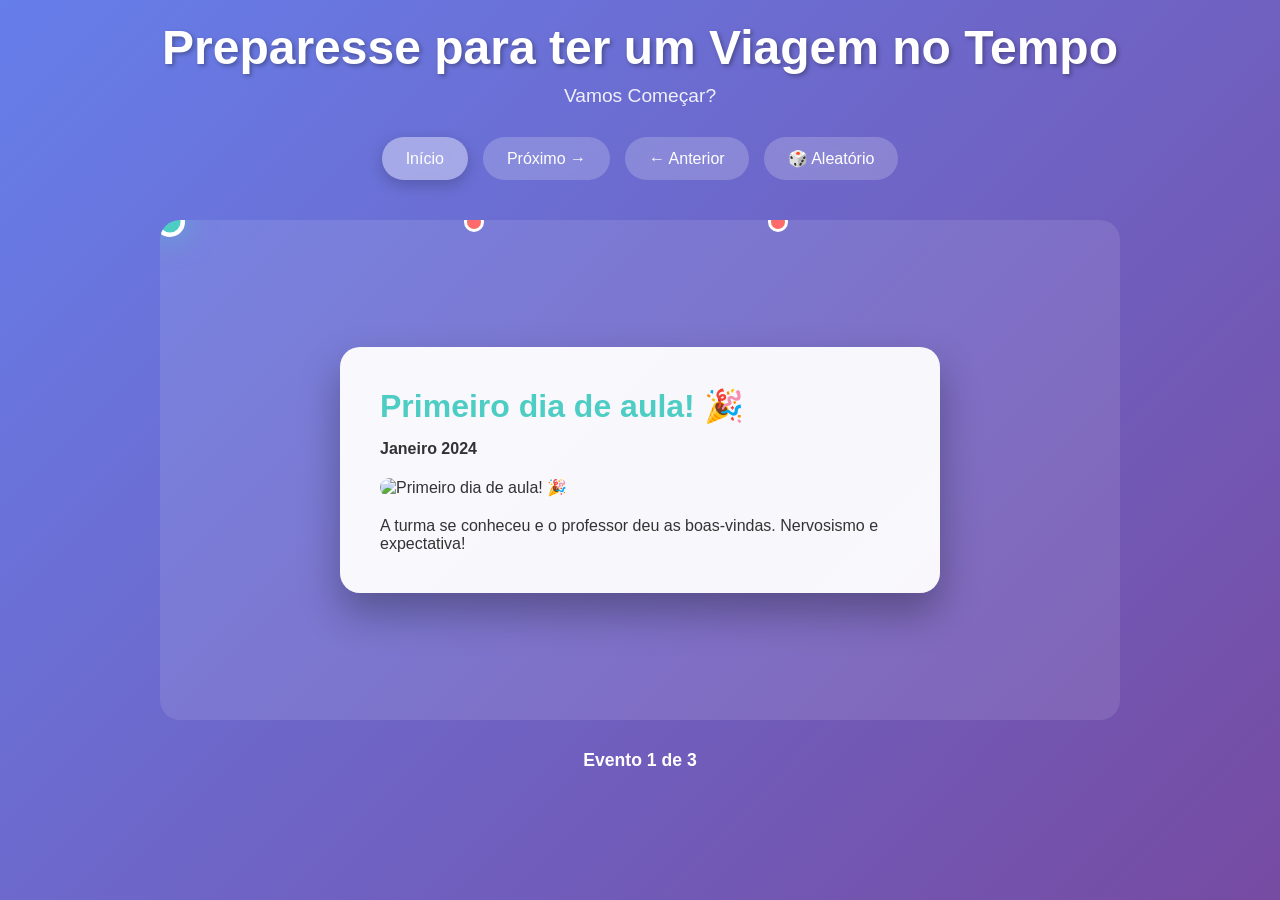
==== luann/index.html @ ea327bba "Add files via upload" ====
<!DOCTYPE html>
<html lang="pt-BR">
<head>
    <meta charset="UTF-8">
    <meta name="viewport" content="width=device-width, initial-scale=1.0">
    <title>Máquina do Tempo - 3°EMI 2026</title>
    <link rel="stylesheet" href="style.css">
</head>
<body>
    <div class="container">
        <header>
            <h1>Preparesse para ter um Viagem no Tempo</h1>
            <p class="subtitle">Vamos Começar?</p>
        </header>

        <div class="controls">
            <button id="btnInicio" class="btn-control active">Início</button>
            <button id="btnProximo" class="btn-control">Próximo →</button>
            <button id="btnAnterior" class="btn-control">← Anterior</button>
            <button id="btnAleatorio" class="btn-control">🎲 Aleatório</button>
        </div>

        <div class="timeline-container">
            <div id="timeline" class="timeline"></div>
            <div id="eventoAtual" class="evento-atual">
                <div class="evento-conteudo">
                    <h2>Bem-vindo à Máquina do Tempo!</h2>
                    <p>Clique em "Próximo" para começar a viagem no tempo da nossa turma!</p>
                </div>
            </div>
        </div>

        <div class="stats">
            <span id="contador">Evento <span id="numeroAtual">0</span> de <span id="totalEventos">0</span></span>
        </div>
    </div>

    <script src="script.js"></script>
</body>
</html>
---- luann/style.css ----
* {
    margin: 0;
    padding: 0;
    box-sizing: border-box;
}

body {
    font-family: 'Segoe UI', Tahoma, Geneva, Verdana, sans-serif;
    background: linear-gradient(135deg, #667eea 0%, #764ba2 100%);
    min-height: 100vh;
    color: white;
}

.container {
    max-width: 1000px;
    margin: 0 auto;
    padding: 20px;
}

header {
    text-align: center;
    margin-bottom: 30px;
}

h1 {
    font-size: 3em;
    margin-bottom: 10px;
    text-shadow: 2px 2px 4px rgba(0,0,0,0.3);
}

.subtitle {
    font-size: 1.2em;
    opacity: 0.9;
}

.controls {
    display: flex;
    justify-content: center;
    gap: 15px;
    margin-bottom: 40px;
    flex-wrap: wrap;
}

.btn-control {
    padding: 12px 24px;
    border: none;
    border-radius: 25px;
    background: rgba(255,255,255,0.2);
    color: white;
    cursor: pointer;
    font-size: 1em;
    transition: all 0.3s ease;
    backdrop-filter: blur(10px);
}

.btn-control:hover {
    background: rgba(255,255,255,0.3);
    transform: translateY(-2px);
}

.btn-control.active {
    background: rgba(255,255,255,0.4);
    box-shadow: 0 5px 15px rgba(0,0,0,0.2);
}

.timeline-container {
    position: relative;
    height: 500px;
    margin-bottom: 30px;
}

.timeline {
    position: absolute;
    top: 0;
    left: 0;
    width: 100%;
    height: 100%;
    background: rgba(255,255,255,0.1);
    border-radius: 20px;
    padding: 40px;
    overflow: hidden;
}

.evento-linha {
    position: absolute;
    height: 4px;
    background: linear-gradient(90deg, #ff6b6b, #4ecdc4);
    border-radius: 2px;
    opacity: 0.7;
}

.evento-ponto {
    position: absolute;
    width: 20px;
    height: 20px;
    background: #ff6b6b;
    border-radius: 50%;
    top: -8px;
    border: 3px solid white;
    transition: all 0.5s ease;
}

.evento-ponto.active {
    transform: scale(1.5);
    background: #4ecdc4;
    box-shadow: 0 0 20px rgba(78, 205, 196, 0.6);
}

.evento-atual {
    position: absolute;
    top: 50%;
    left: 50%;
    transform: translate(-50%, -50%);
    width: 80%;
    max-width: 600px;
    background: rgba(255,255,255,0.95);
    border-radius: 20px;
    padding: 40px;
    box-shadow: 0 20px 40px rgba(0,0,0,0.3);
    color: #333;
    animation: slideIn 0.5s ease;
}

@keyframes slideIn {
    from { opacity: 0; transform: translate(-50%, -60%); }
    to { opacity: 1; transform: translate(-50%, -50%); }
}

.evento-atual h2 {
    color: #4ecdc4;
    margin-bottom: 15px;
    font-size: 2em;
}

.evento-atual img {
    max-width: 200px;
    border-radius: 10px;
    margin: 20px 0;
}

.stats {
    text-align: center;
    font-size: 1.1em;
    font-weight: bold;
}

@media (max-width: 768px) {
    .controls {
        flex-direction: column;
        align-items: center;
    }
    
    .evento-atual {
        width: 95%;
        padding: 20px;
    }
    
    h1 {
        font-size: 2em;
    }
}
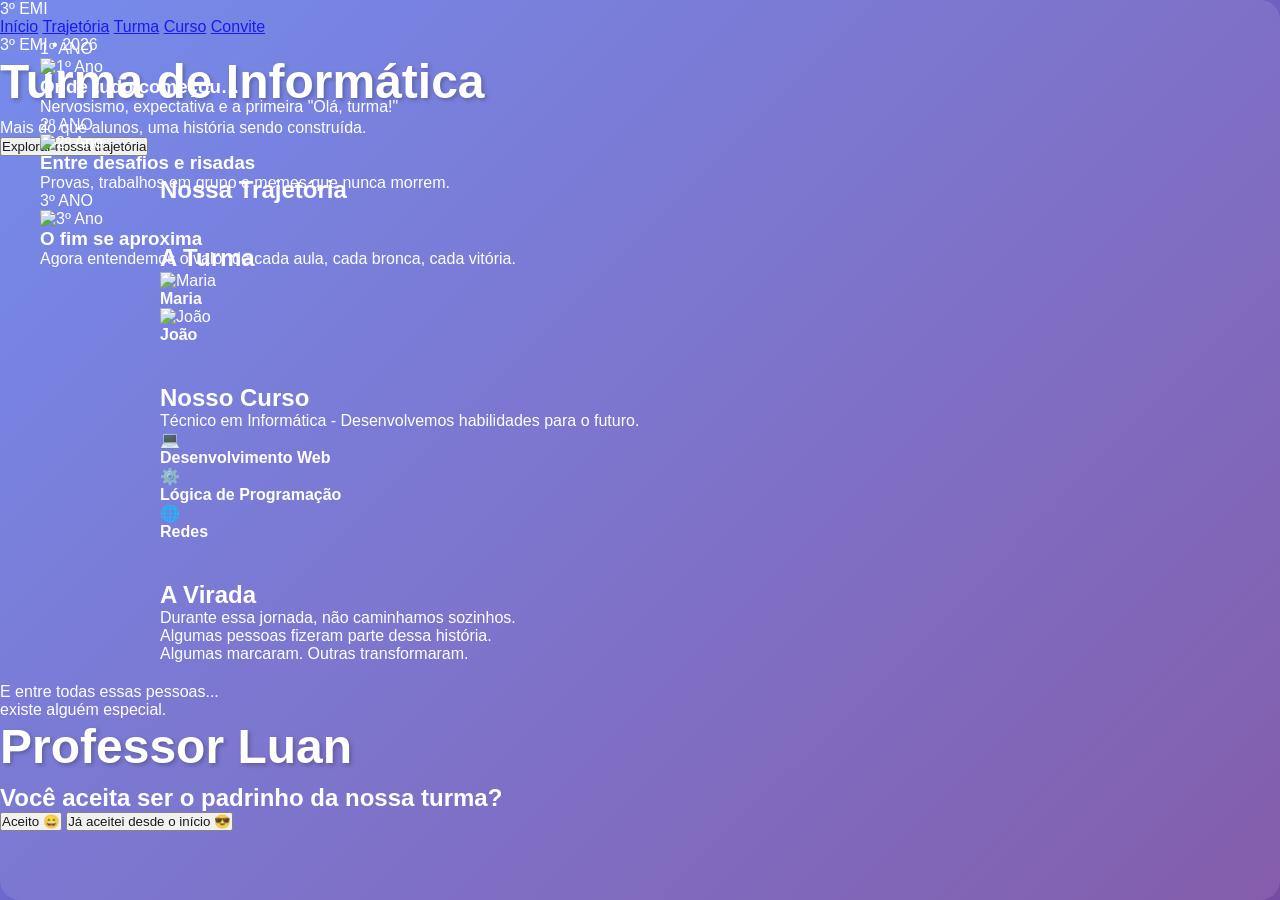
==== commit 5478e72a: "Update index.html" ====
--- a/luann/index.html
+++ b/luann/index.html
@@ -3,38 +3,148 @@
 <head>
     <meta charset="UTF-8">
     <meta name="viewport" content="width=device-width, initial-scale=1.0">
-    <title>Máquina do Tempo - 3°EMI 2026</title>
+    <title>3º EMI • 2026 | Turma de Informática</title>
     <link rel="stylesheet" href="style.css">
+    <link href="https://fonts.googleapis.com/css2?family=Inter:wght@300;400;500;600;700&display=swap" rel="stylesheet">
 </head>
 <body>
-    <div class="container">
-        <header>
-            <h1>Preparesse para ter um Viagem no Tempo</h1>
-            <p class="subtitle">Vamos Começar?</p>
-        </header>
+    <!-- NAVEGAÇÃO -->
+    <nav class="navbar">
+        <div class="nav-container">
+            <span class="logo">3º EMI</span>
+            <div class="nav-links">
+                <a href="#home" class="nav-link active">Início</a>
+                <a href="#trajetoria" class="nav-link">Trajetória</a>
+                <a href="#turma" class="nav-link">Turma</a>
+                <a href="#curso" class="nav-link">Curso</a>
+                <a href="#convite" class="nav-link">Convite</a>
+            </div>
+        </div>
+    </nav>
 
-        <div class="controls">
-            <button id="btnInicio" class="btn-control active">Início</button>
-            <button id="btnProximo" class="btn-control">Próximo →</button>
-            <button id="btnAnterior" class="btn-control">← Anterior</button>
-            <button id="btnAleatorio" class="btn-control">🎲 Aleatório</button>
+    <!-- PÁGINA 1: HOME -->
+    <section id="home" class="page active">
+        <div class="hero-overlay">
+            <div class="hero-content">
+                <div class="hero-title">
+                    <span class="highlight">3º EMI</span>
+                    <span class="year">• 2026</span>
+                </div>
+                <h1 class="hero-main">Turma de Informática</h1>
+                <p class="hero-subtitle typewriter">Mais do que alunos, uma história sendo construída.</p>
+                <button class="cta-button" onclick="scrollToSection('trajetoria')">
+                    Explorar nossa trajetória
+                </button>
+            </div>
         </div>
+    </section>
 
-        <div class="timeline-container">
-            <div id="timeline" class="timeline"></div>
-            <div id="eventoAtual" class="evento-atual">
-                <div class="evento-conteudo">
-                    <h2>Bem-vindo à Máquina do Tempo!</h2>
-                    <p>Clique em "Próximo" para começar a viagem no tempo da nossa turma!</p>
+    <!-- PÁGINA 2: TRAJETÓRIA -->
+    <section id="trajetoria" class="page">
+        <div class="container">
+            <h2 class="section-title">Nossa Trajetória</h2>
+            <div class="timeline">
+                <div class="timeline-item" data-aos="fade-up">
+                    <div class="timeline-year">1º ANO</div>
+                    <div class="timeline-content">
+                        <img src="assets/foto1.jpg" alt="1º Ano">
+                        <h3>Onde tudo começou…</h3>
+                        <p>Nervosismo, expectativa e a primeira "Olá, turma!"</p>
+                    </div>
+                </div>
+                <div class="timeline-item" data-aos="fade-up" data-delay="200">
+                    <div class="timeline-year">2º ANO</div>
+                    <div class="timeline-content">
+                        <img src="assets/foto2.jpg" alt="2º Ano">
+                        <h3>Entre desafios e risadas</h3>
+                        <p>Provas, trabalhos em grupo e memes que nunca morrem.</p>
+                    </div>
+                </div>
+                <div class="timeline-item" data-aos="fade-up" data-delay="400">
+                    <div class="timeline-year">3º ANO</div>
+                    <div class="timeline-content">
+                        <img src="assets/foto3.jpg" alt="3º Ano">
+                        <h3>O fim se aproxima</h3>
+                        <p>Agora entendemos o valor de cada aula, cada bronca, cada vitória.</p>
+                    </div>
                 </div>
             </div>
         </div>
+    </section>
 
-        <div class="stats">
-            <span id="contador">Evento <span id="numeroAtual">0</span> de <span id="totalEventos">0</span></span>
+    <!-- PÁGINA 3: TURMA -->
+    <section id="turma" class="page">
+        <div class="container">
+            <h2 class="section-title">A Turma</h2>
+            <div class="grid-alunos">
+                <div class="aluno-card" data-hover="resolve tudo no último dia">
+                    <img src="https://via.placeholder.com/200x200/4a90e2/ffffff?text=M" alt="Maria">
+                    <h4>Maria</h4>
+                </div>
+                <div class="aluno-card" data-hover="ninguém sabe onde tá, mas passa">
+                    <img src="https://via.placeholder.com/200x200/4a90e2/ffffff?text=J" alt="João">
+                    <h4>João</h4>
+                </div>
+                <!-- ADICIONE MAIS ALUNOS AQUI -->
+            </div>
         </div>
-    </div>
+    </section>
+
+    <!-- PÁGINA 4: CURSO -->
+    <section id="curso" class="page">
+        <div class="container">
+            <h2 class="section-title">Nosso Curso</h2>
+            <p class="section-intro">Técnico em Informática - Desenvolvemos habilidades para o futuro.</p>
+            <div class="skills-grid">
+                <div class="skill-item">
+                    <div class="skill-icon">💻</div>
+                    <h4>Desenvolvimento Web</h4>
+                    <div class="skill-bar"><div class="skill-progress" style="width: 90%"></div></div>
+                </div>
+                <div class="skill-item">
+                    <div class="skill-icon">⚙️</div>
+                    <h4>Lógica de Programação</h4>
+                    <div class="skill-bar"><div class="skill-progress" style="width: 85%"></div></div>
+                </div>
+                <div class="skill-item">
+                    <div class="skill-icon">🌐</div>
+                    <h4>Redes</h4>
+                    <div class="skill-bar"><div class="skill-progress" style="width: 80%"></div></div>
+                </div>
+            </div>
+        </div>
+    </section>
+
+    <!-- PÁGINA 5: VIRADA -->
+    <section id="virada" class="page">
+        <div class="container">
+            <h2 class="section-title emotional">A Virada</h2>
+            <p class="emotional-text">Durante essa jornada, não caminhamos sozinhos.</p>
+            <p class="emotional-text delay-1">Algumas pessoas fizeram parte dessa história.</p>
+            <p class="emotional-text delay-2">Algumas marcaram. Outras transformaram.</p>
+        </div>
+    </section>
+
+    <!-- PÁGINA 6: CONVITE -->
+    <section id="convite" class="page">
+        <div class="convite-container">
+            <div class="convite-reveal">
+                <p class="convite-texto">E entre todas essas pessoas...</p>
+                <p class="convite-texto delay-1">existe alguém especial.</p>
+            </div>
+            <div class="professor-reveal">
+                <h1 class="professor-nome">Professor Luan</h1>
+            </div>
+            <div class="convite-final">
+                <h2>Você aceita ser o padrinho da nossa turma?</h2>
+                <div class="convite-buttons">
+                    <button class="btn-aceito" onclick="aceitarConvite()">Aceito 😄</button>
+                    <button class="btn-jaaceitei" onclick="aceitarConvite()">Já aceitei desde o início 😎</button>
+                </div>
+            </div>
+        </div>
+    </section>
 
     <script src="script.js"></script>
 </body>
-</html>+</html>
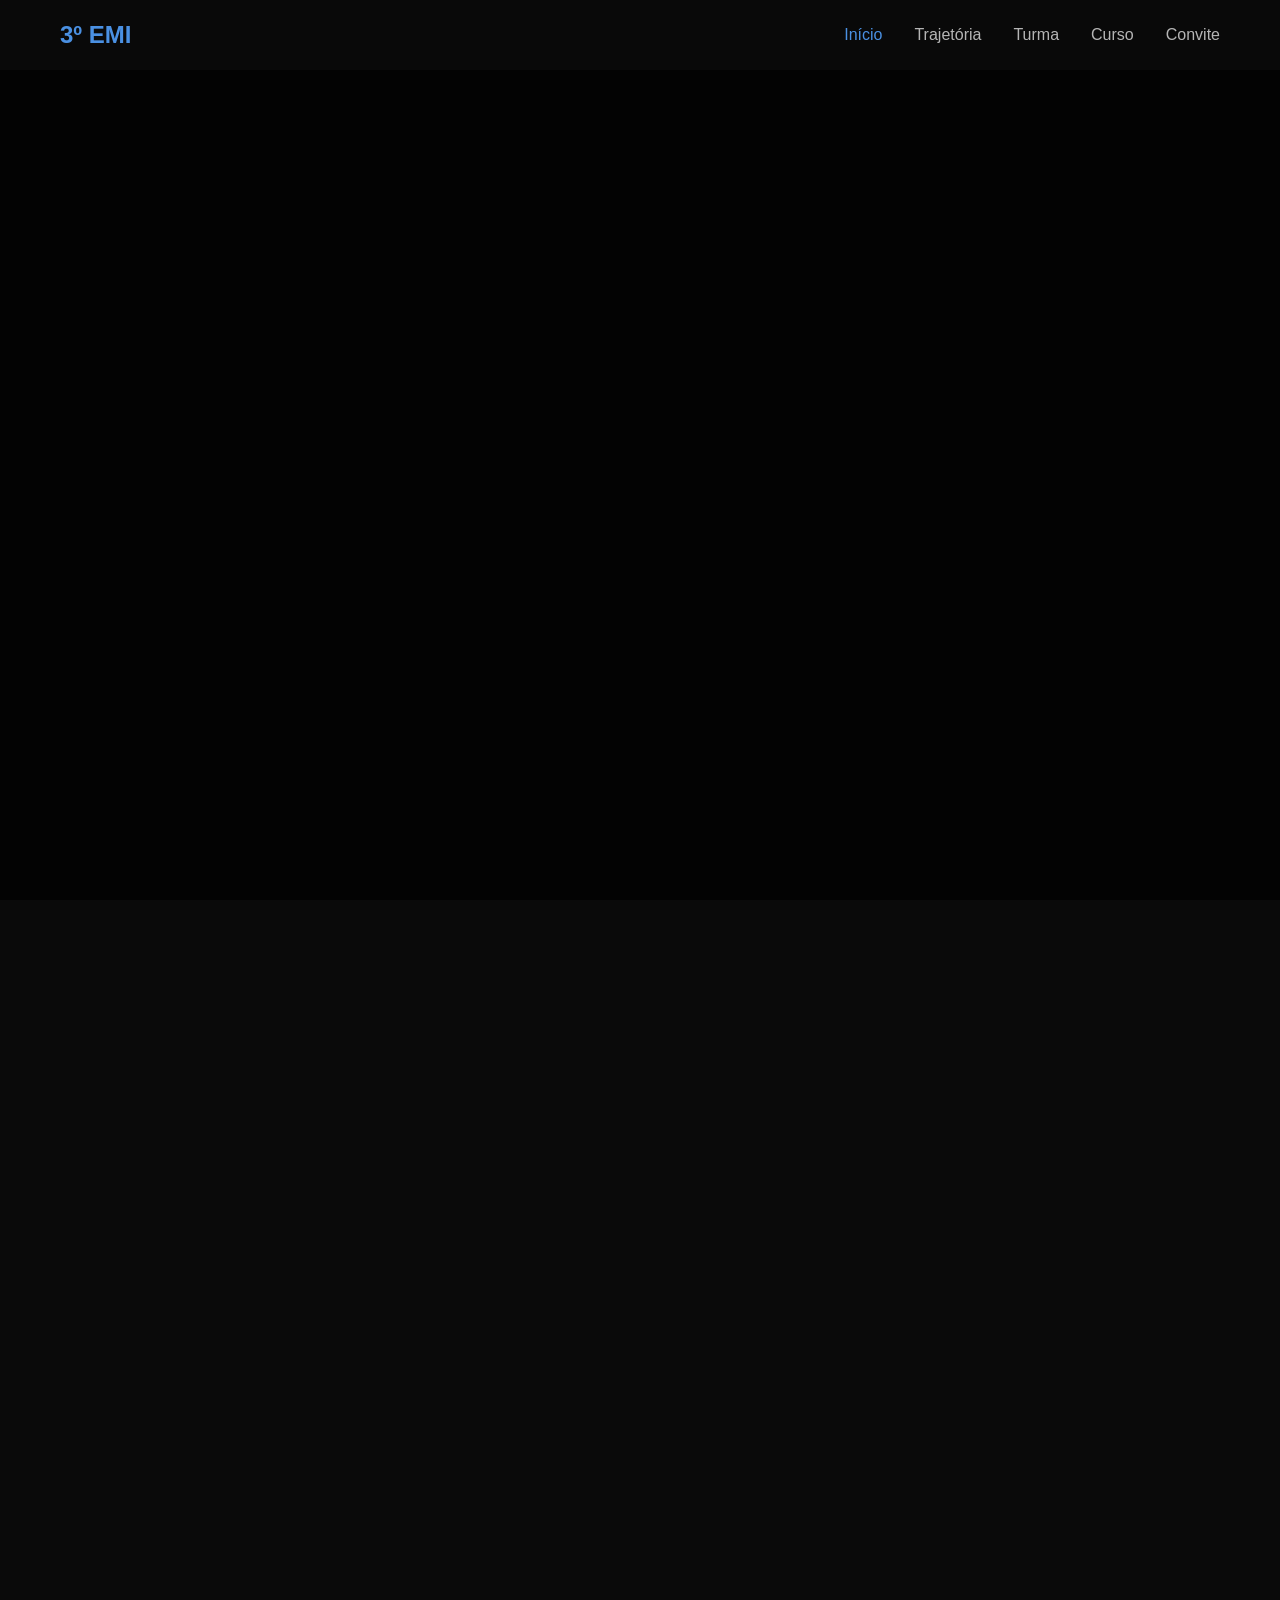
==== commit 1210d6d4: "Update index.html" ====
--- a/luann/index.html
+++ b/luann/index.html
@@ -21,7 +21,13 @@
             </div>
         </div>
     </nav>
-
+    
+<style>
+html, body { 
+    height: 100vh; 
+    overflow: hidden; 
+}
+</style>
     <!-- PÁGINA 1: HOME -->
     <section id="home" class="page active">
         <div class="hero-overlay">
--- a/luann/style.css
+++ b/luann/style.css
@@ -5,157 +5,401 @@
 }
 
 body {
-    font-family: 'Segoe UI', Tahoma, Geneva, Verdana, sans-serif;
-    background: linear-gradient(135deg, #667eea 0%, #764ba2 100%);
+    font-family: 'Inter', sans-serif;
+    background: #0a0a0a;
+    color: white;
+    overflow-x: hidden;
+    line-height: 1.6;
+}
+
+.container {
+    max-width: 1200px;
+    margin: 0 auto;
+    padding: 0 20px;
+}
+
+/* NAVBAR */
+.navbar {
+    position: fixed;
+    top: 0;
+    width: 100%;
+    background: rgba(10, 10, 10, 0.95);
+    backdrop-filter: blur(20px);
+    z-index: 1000;
+    padding: 1rem 0;
+}
+
+.nav-container {
+    max-width: 1200px;
+    margin: 0 auto;
+    padding: 0 20px;
+    display: flex;
+    justify-content: space-between;
+    align-items: center;
+}
+
+.logo {
+    font-size: 1.5rem;
+    font-weight: 700;
+    color: #4a90e2;
+}
+
+.nav-links {
+    display: flex;
+    gap: 2rem;
+}
+
+.nav-link {
+    color: rgba(255,255,255,0.7);
+    text-decoration: none;
+    font-weight: 500;
+    transition: all 0.3s ease;
+}
+
+.nav-link:hover, .nav-link.active {
+    color: #4a90e2;
+}
+
+/* PÁGINAS */
+.page {
     min-height: 100vh;
-    color: white;
-}
-
-.container {
-    max-width: 1000px;
-    margin: 0 auto;
-    padding: 20px;
-}
-
-header {
-    text-align: center;
-    margin-bottom: 30px;
-}
-
-h1 {
-    font-size: 3em;
-    margin-bottom: 10px;
-    text-shadow: 2px 2px 4px rgba(0,0,0,0.3);
-}
-
-.subtitle {
-    font-size: 1.2em;
-    opacity: 0.9;
-}
-
-.controls {
-    display: flex;
-    justify-content: center;
-    gap: 15px;
-    margin-bottom: 40px;
-    flex-wrap: wrap;
-}
-
-.btn-control {
-    padding: 12px 24px;
-    border: none;
-    border-radius: 25px;
-    background: rgba(255,255,255,0.2);
-    color: white;
-    cursor: pointer;
-    font-size: 1em;
-    transition: all 0.3s ease;
-    backdrop-filter: blur(10px);
-}
-
-.btn-control:hover {
-    background: rgba(255,255,255,0.3);
-    transform: translateY(-2px);
-}
-
-.btn-control.active {
-    background: rgba(255,255,255,0.4);
-    box-shadow: 0 5px 15px rgba(0,0,0,0.2);
-}
-
-.timeline-container {
+    display: none;
+    opacity: 0;
+    transition: all 0.8s ease;
+}
+
+.page.active {
+    display: block;
+    opacity: 1;
+}
+
+/* HOME */
+#home {
+    background: url('imagem/pessoas.png') center/cover;
+    display: flex;
+    align-items: center;
     position: relative;
-    height: 500px;
-    margin-bottom: 30px;
-}
-
-.timeline {
+}
+
+.hero-overlay {
     position: absolute;
     top: 0;
     left: 0;
+    right: 0;
+    bottom: 0;
+    background: rgba(0, 0, 0, 0.75);  /* Escurece a foto */
+    display: flex;
+    align-items: center;
+    justify-content: center;
+}
+
+.hero-content {
+    text-align: center;
+    max-width: 800px;
+}
+
+.hero-title {
+    font-size: 1.2rem;
+    margin-bottom: 1rem;
+    opacity: 0;
+    animation: fadeInUp 1s 0.5s forwards;
+}
+
+.highlight {
+    color: #4a90e2;
+    font-weight: 700;
+}
+
+.year {
+    color: #ffd700;
+}
+
+.hero-main {
+    font-size: 4rem;
+    font-weight: 700;
+    margin-bottom: 2rem;
+    opacity: 0;
+    animation: fadeInUp 1s 0.8s forwards;
+}
+
+.hero-subtitle {
+    font-size: 1.4rem;
+    margin-bottom: 3rem;
+    opacity: 0;
+    animation: fadeInUp 1s 1.1s forwards;
+    max-width: 600px;
+    margin-left: auto;
+    margin-right: auto;
+}
+
+.cta-button {
+    background: linear-gradient(135deg, #4a90e2, #357abd);
+    border: none;
+    padding: 1rem 3rem;
+    border-radius: 50px;
+    font-size: 1.1rem;
+    font-weight: 600;
+    cursor: pointer;
+    transition: all 0.3s ease;
+    opacity: 0;
+    animation: fadeInUp 1s 1.4s forwards;
+}
+
+.cta-button:hover {
+    transform: translateY(-3px);
+    box-shadow: 0 20px 40px rgba(74,144,226,0.4);
+}
+
+/* TIMELINE */
+#trajetoria {
+    padding: 120px 0;
+    background: linear-gradient(180deg, #0a0a0a 0%, #1a1a1a 100%);
+}
+
+.section-title {
+    font-size: 3rem;
+    text-align: center;
+    margin-bottom: 4rem;
+    background: linear-gradient(135deg, #4a90e2, #ffd700);
+    -webkit-background-clip: text;
+    -webkit-text-fill-color: transparent;
+    background-clip: text;
+}
+
+.timeline {
+    max-width: 800px;
+    margin: 0 auto;
+    position: relative;
+}
+
+.timeline::before {
+    content: '';
+    position: absolute;
+    left: 50%;
+    top: 0;
+    bottom: 0;
+    width: 3px;
+    background: linear-gradient(180deg, #4a90e2, #ffd700);
+    transform: translateX(-50%);
+}
+
+.timeline-item {
+    display: flex;
+    margin-bottom: 6rem;
+    opacity: 0;
+    transform: translateY(50px);
+    transition: all 0.8s ease;
+}
+
+.timeline-item:nth-child(odd) {
+    justify-content: flex-end;
+    padding-left: 0;
+    padding-right: 50%;
+}
+
+.timeline-item:nth-child(even) {
+    justify-content: flex-start;
+    padding-right: 0;
+    padding-left: 50%;
+}
+
+.timeline-year {
+    position: absolute;
+    top: -20px;
+    background: #4a90e2;
+    color: white;
+    padding: 0.5rem 1rem;
+    border-radius: 20px;
+    font-weight: 600;
+    font-size: 0.9rem;
+}
+
+.timeline-item:nth-child(odd) .timeline-year {
+    right: -10%;
+}
+
+.timeline-item:nth-child(even) .timeline-year {
+    left: -10%;
+}
+
+.timeline-content {
+    background: rgba(255,255,255,0.05);
+    backdrop-filter: blur(20px);
+    padding: 2rem;
+    border-radius: 20px;
+    border: 1px solid rgba(255,255,255,0.1);
+    max-width: 400px;
+    position: relative;
+}
+
+.timeline-content img {
     width: 100%;
+    height: 200px;
+    object-fit: cover;
+    border-radius: 15px;
+    margin-bottom: 1rem;
+}
+
+/* TURMA */
+#turma {
+    padding: 120px 0;
+    background: #111;
+}
+
+.grid-alunos {
+    display: grid;
+    grid-template-columns: repeat(auto-fit, minmax(250px, 1fr));
+    gap: 2rem;
+    margin-top: 3rem;
+}
+
+.aluno-card {
+    text-align: center;
+    padding: 2rem;
+    background: rgba(255,255,255,0.03);
+    border-radius: 20px;
+    border: 1px solid rgba(255,255,255,0.1);
+    cursor: pointer;
+    transition: all 0.3s ease;
+    position: relative;
+    overflow: hidden;
+}
+
+.aluno-card::before {
+    content: attr(data-hover);
+    position: absolute;
+    bottom: -100%;
+    left: 0;
+    right: 0;
+    background: rgba(74,144,226,0.95);
+    color: white;
+    padding: 1rem;
+    border-radius: 0 0 20px 20px;
+    transition: all 0.3s ease;
+    font-size: 0.9rem;
+    font-weight: 500;
+}
+
+.aluno-card:hover::before {
+    bottom: 0;
+}
+
+.aluno-card:hover {
+    transform: translateY(-10px);
+    border-color: #4a90e2;
+}
+
+.aluno-card img {
+    width: 120px;
+    height: 120px;
+    border-radius: 50%;
+    object-fit: cover;
+    margin-bottom: 1rem;
+    border: 3px solid rgba(74,144,226,0.3);
+}
+
+/* CURSO */
+#curso {
+    padding: 120px 0;
+    background: linear-gradient(135deg, #0a0a0a 0%, #1a1a1a 100%);
+}
+
+.section-intro {
+    text-align: center;
+    font-size: 1.2rem;
+    margin-bottom: 4rem;
+    opacity: 0.8;
+    max-width: 600px;
+    margin: 0 auto 4rem;
+}
+
+.skills-grid {
+    display: grid;
+    grid-template-columns: repeat(auto-fit, minmax(300px, 1fr));
+    gap: 2rem;
+}
+
+.skill-item {
+    text-align: center;
+}
+
+.skill-icon {
+    font-size: 3rem;
+    margin-bottom: 1rem;
+}
+
+.skill-bar {
+    background: rgba(255,255,255,0.1);
+    height: 8px;
+    border-radius: 4px;
+    overflow: hidden;
+    margin-top: 1rem;
+}
+
+.skill-progress {
     height: 100%;
-    background: rgba(255,255,255,0.1);
-    border-radius: 20px;
-    padding: 40px;
-    overflow: hidden;
-}
-
-.evento-linha {
-    position: absolute;
-    height: 4px;
-    background: linear-gradient(90deg, #ff6b6b, #4ecdc4);
-    border-radius: 2px;
-    opacity: 0.7;
-}
-
-.evento-ponto {
-    position: absolute;
-    width: 20px;
-    height: 20px;
-    background: #ff6b6b;
-    border-radius: 50%;
-    top: -8px;
-    border: 3px solid white;
-    transition: all 0.5s ease;
-}
-
-.evento-ponto.active {
-    transform: scale(1.5);
-    background: #4ecdc4;
-    box-shadow: 0 0 20px rgba(78, 205, 196, 0.6);
-}
-
-.evento-atual {
-    position: absolute;
-    top: 50%;
-    left: 50%;
-    transform: translate(-50%, -50%);
-    width: 80%;
+    background: linear-gradient(90deg, #4a90e2, #ffd700);
+    border-radius: 4px;
+    transition: width 2s ease;
+}
+
+/* VIRADA */
+#virada {
+    padding: 120px 0;
+    background: linear-gradient(135deg, #1a1a1a 0%, #2a2a2a 100%);
+}
+
+.emotional {
+    color: #ffd700 !important;
+}
+
+.emotional-text {
+    font-size: 1.5rem;
+    text-align: center;
+    margin-bottom: 2rem;
+    opacity: 0;
+    transform: translateY(30px);
+}
+
+/* CONVITE */
+#convite {
+    padding: 120px 0;
+    background: radial-gradient(circle at center, #1a1a1a 0%, #0a0a0a 100%);
+    display: flex;
+    align-items: center;
+    min-height: 100vh;
+}
+
+.convite-container {
+    max-width: 800px;
+    margin: 0 auto;
+    text-align: center;
+}
+
+.convite-reveal, .professor-reveal, .convite-final {
+    opacity: 0;
+    transform: translateY(50px);
+    transition: all 1s ease;
+}
+
+.convite-texto {
+    font-size: 1.8rem;
+    margin-bottom: 2rem;
     max-width: 600px;
-    background: rgba(255,255,255,0.95);
-    border-radius: 20px;
-    padding: 40px;
-    box-shadow: 0 20px 40px rgba(0,0,0,0.3);
-    color: #333;
-    animation: slideIn 0.5s ease;
-}
-
-@keyframes slideIn {
-    from { opacity: 0; transform: translate(-50%, -60%); }
-    to { opacity: 1; transform: translate(-50%, -50%); }
-}
-
-.evento-atual h2 {
-    color: #4ecdc4;
-    margin-bottom: 15px;
-    font-size: 2em;
-}
-
-.evento-atual img {
-    max-width: 200px;
-    border-radius: 10px;
-    margin: 20px 0;
-}
-
-.stats {
-    text-align: center;
-    font-size: 1.1em;
-    font-weight: bold;
-}
-
-@media (max-width: 768px) {
-    .controls {
-        flex-direction: column;
-        align-items: center;
-    }
-    
-    .evento-atual {
-        width: 95%;
-        padding: 20px;
-    }
-    
-    h1 {
-        font-size: 2em;
-    }
-}+    margin-left: auto;
+    margin-right: auto;
+}
+
+.professor-nome {
+    font-size: 5rem;
+    font-weight: 800;
+    background: linear-gradient(135deg, #ffd700, #4a90e2);
+    -webkit-background-clip: text;
+    -webkit-text-fill-color: transparent;
+    background-clip: text;
+    margin: 3rem 0;
+}
+
+.convite-final h2 {
+    font-size: 2.5rem;
+}
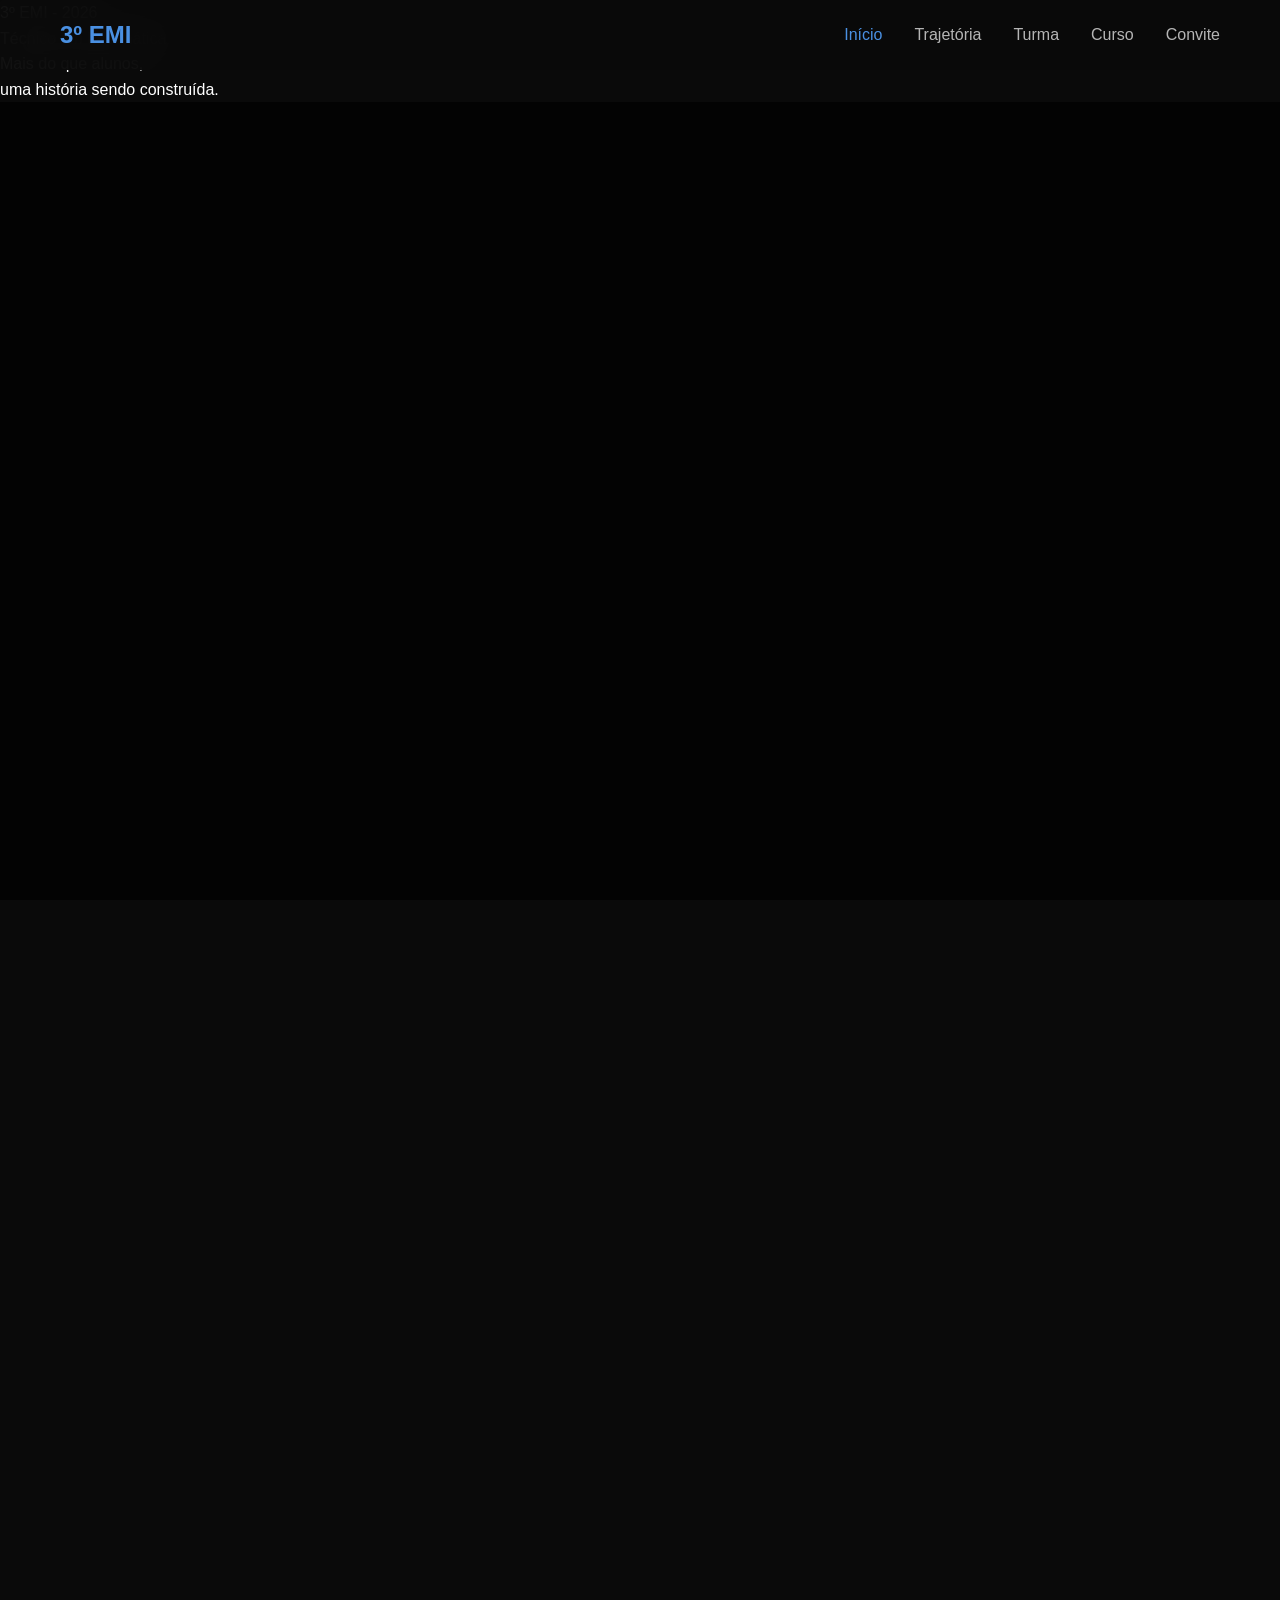
==== commit a57e5c95: "Update index.html" ====
--- a/luann/index.html
+++ b/luann/index.html
@@ -28,7 +28,15 @@
     overflow: hidden; 
 }
 </style>
-    <!-- PÁGINA 1: HOME -->
+
+<section>
+    <div class="frase">3º EMI - 2026<br>
+        Técnico em Informática<br>
+        Mais do que alunos,<br>
+        uma história sendo construída.
+    </div>
+</section>
+
     <section id="home" class="page active">
         <div class="hero-overlay">
             <div class="hero-content">
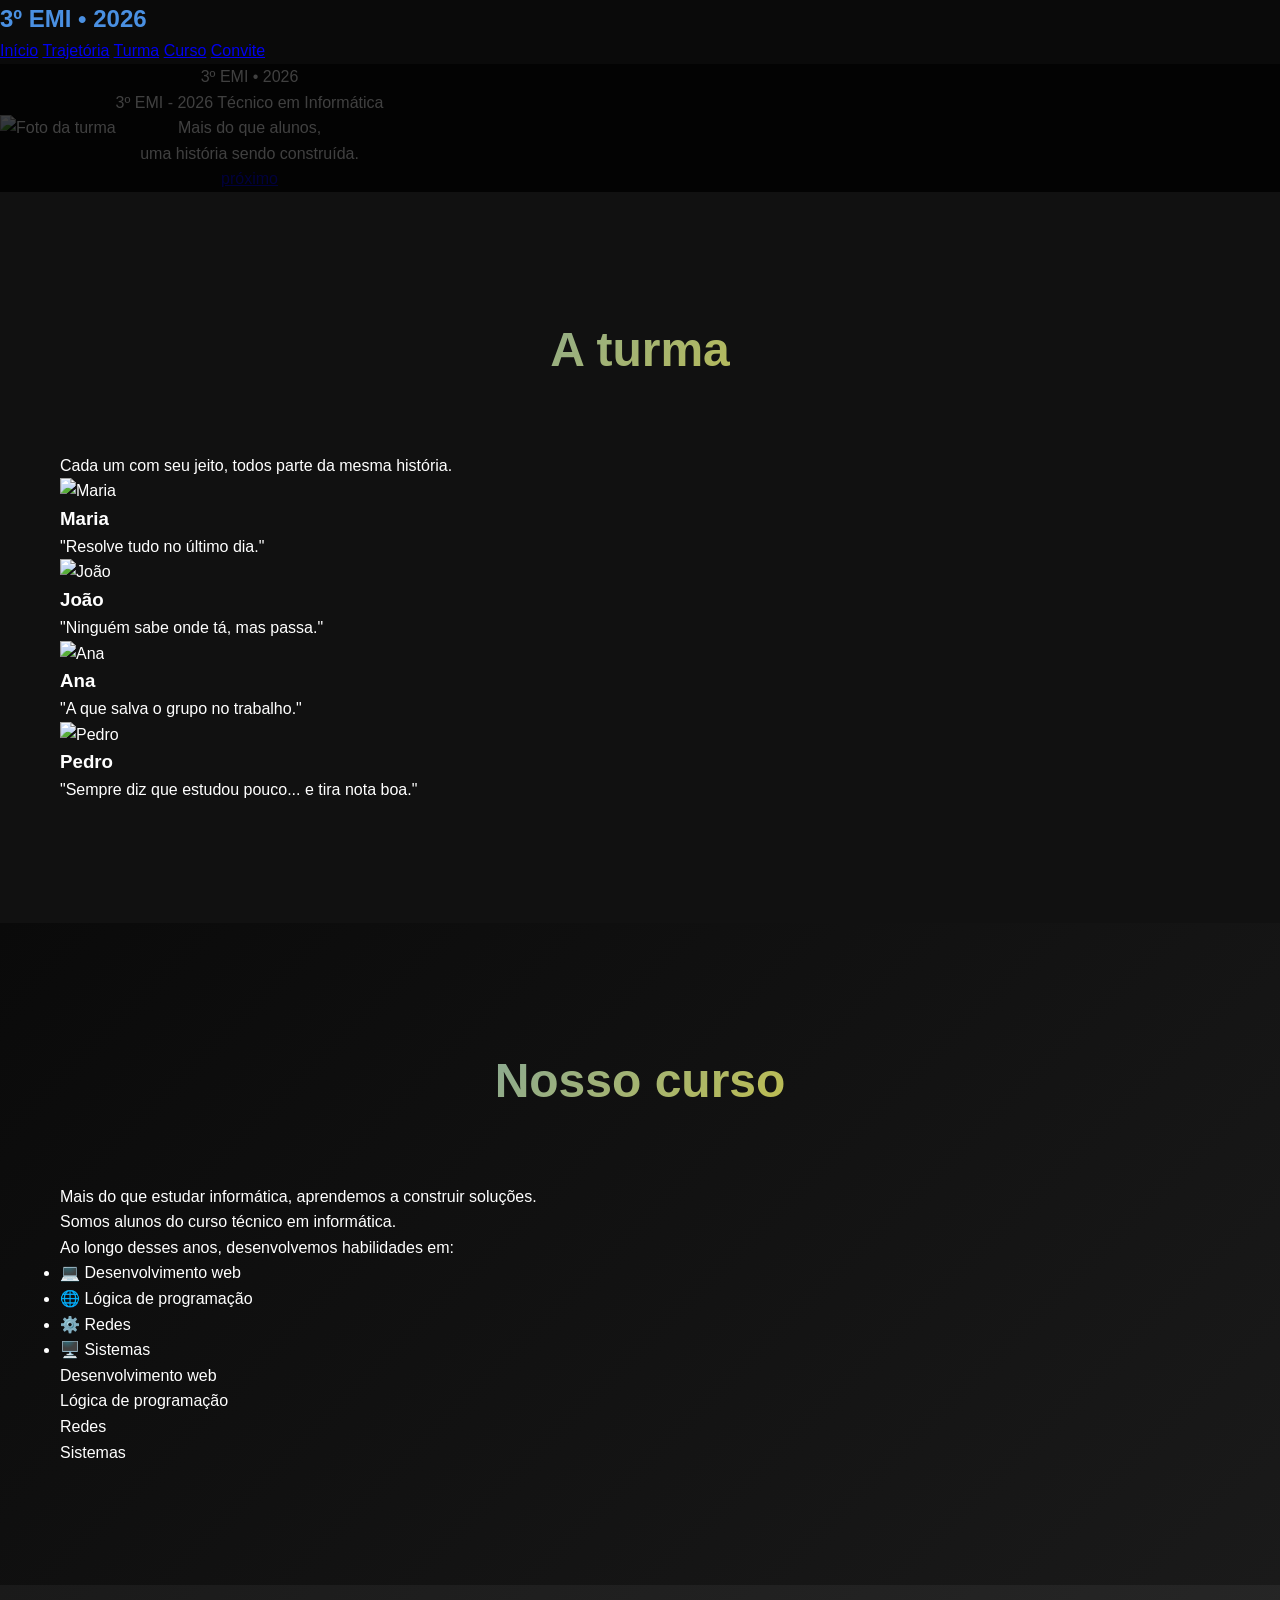
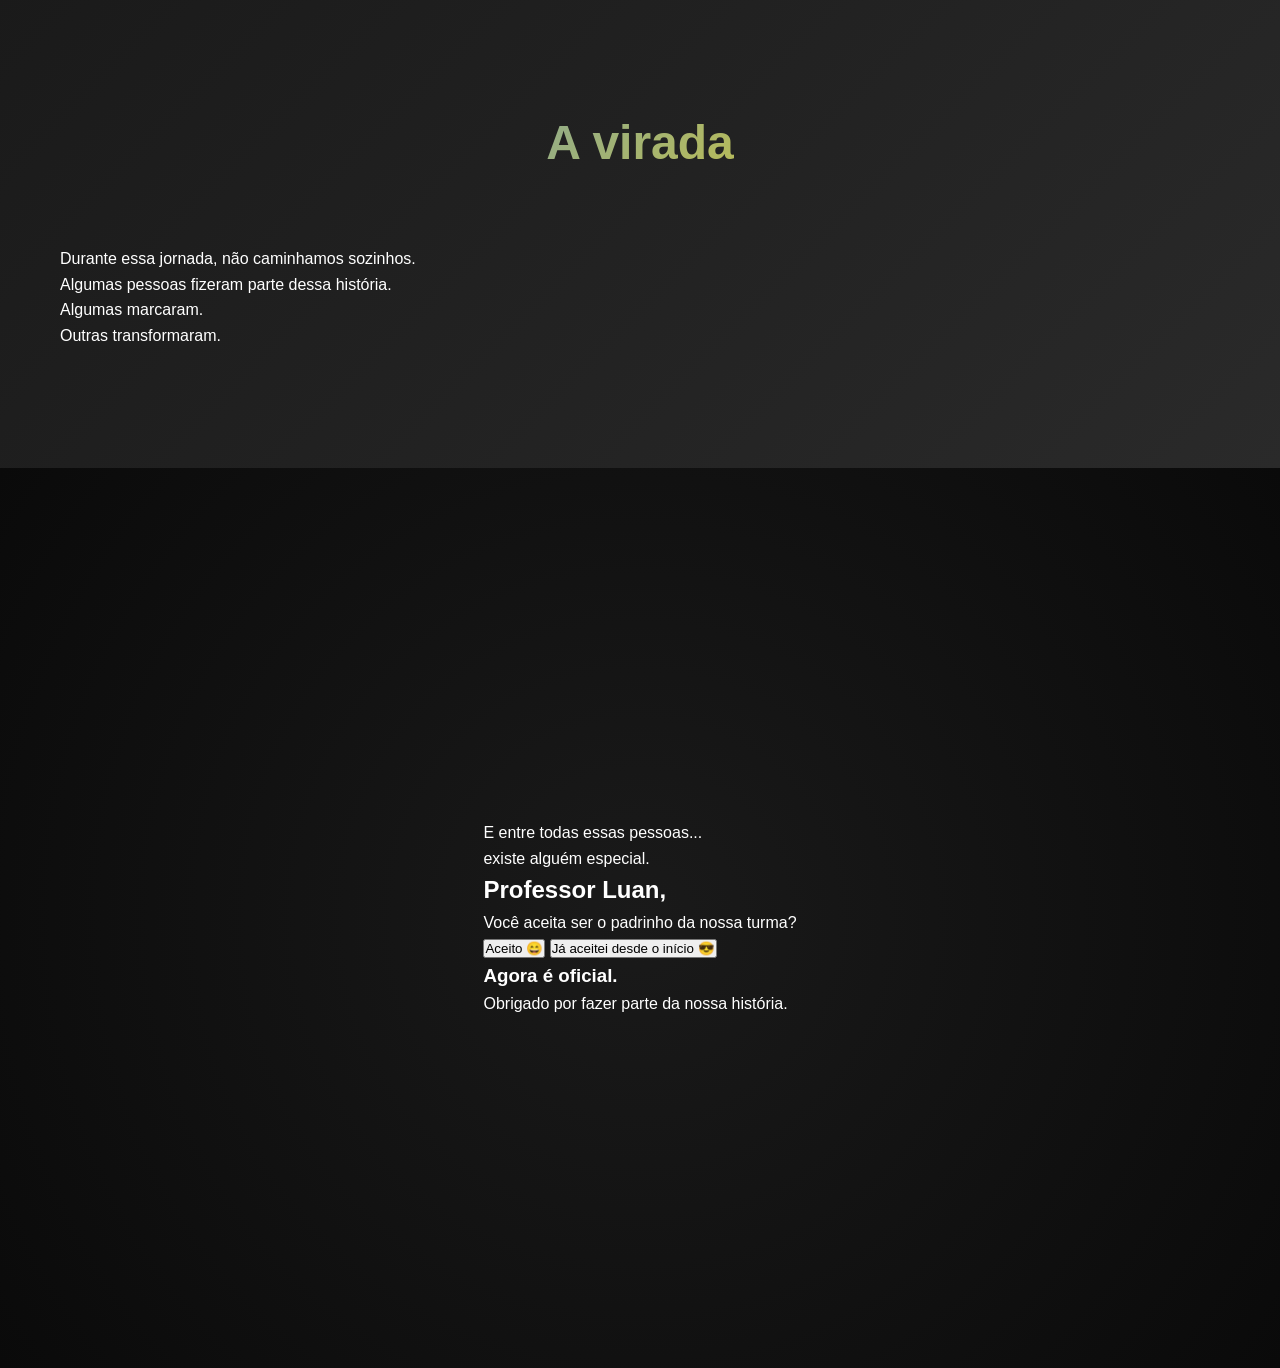
==== commit 4d19cbde: "Update index.html" ====
--- a/luann/index.html
+++ b/luann/index.html
@@ -1,164 +1,174 @@
 <!DOCTYPE html>
 <html lang="pt-BR">
 <head>
-    <meta charset="UTF-8">
-    <meta name="viewport" content="width=device-width, initial-scale=1.0">
-    <title>3º EMI • 2026 | Turma de Informática</title>
-    <link rel="stylesheet" href="style.css">
-    <link href="https://fonts.googleapis.com/css2?family=Inter:wght@300;400;500;600;700&display=swap" rel="stylesheet">
+  <meta charset="UTF-8">
+  <meta name="viewport" content="width=device-width, initial-scale=1.0">
+  <title>3º EMI • 2026</title>
+  <link rel="stylesheet" href="style.css">
 </head>
 <body>
-    <!-- NAVEGAÇÃO -->
-    <nav class="navbar">
-        <div class="nav-container">
-            <span class="logo">3º EMI</span>
-            <div class="nav-links">
-                <a href="#home" class="nav-link active">Início</a>
-                <a href="#trajetoria" class="nav-link">Trajetória</a>
-                <a href="#turma" class="nav-link">Turma</a>
-                <a href="#curso" class="nav-link">Curso</a>
-                <a href="#convite" class="nav-link">Convite</a>
-            </div>
+
+  <!-- HEADER -->
+  <header class="topbar">
+    <div class="logo">3º EMI • 2026</div>
+    <nav>
+      <a href="#home">Início</a>
+      <a href="trajetoria.html">Trajetória</a>
+      <a href="#turma">Turma</a>
+      <a href="#curso">Curso</a>
+      <a href="#convite">Convite</a>
+    </nav>
+  </header>
+
+  <!-- PÁGINA 1 - HOME -->
+  <section id="home" class="hero">
+    <div class="hero-overlay"></div>
+    <img src="imagem/pessoas.jpeg" alt="Foto da turma" class="hero-bg">
+
+    <div class="hero-content">
+      <span class="tag">3º EMI • 2026</span>
+      <p class="typed-text">3º EMI - 2026 
+Técnico em Informática <br>
+Mais do que alunos, <br>
+uma história sendo construída.</p>
+
+      <a href="trajetoria.html" class="btn-primary">próximo</a>
+    </div>
+  </section>
+
+  <!-- PÁGINA 2 - TRAJETÓRIA -->
+ 
+  <!-- PÁGINA 3 - A TURMA -->
+  <section id="turma" class="section">
+    <div class="container">
+      <h2 class="section-title">A turma</h2>
+      <p class="section-subtitle">Cada um com seu jeito, todos parte da mesma história.</p>
+
+      <div class="students-grid">
+        <div class="student-card reveal">
+          <img src="img/aluno1.jpg" alt="Maria">
+          <div class="student-overlay">
+            <h3>Maria</h3>
+            <p>"Resolve tudo no último dia."</p>
+          </div>
         </div>
-    </nav>
-    
-<style>
-html, body { 
-    height: 100vh; 
-    overflow: hidden; 
-}
-</style>
 
-<section>
-    <div class="frase">3º EMI - 2026<br>
-        Técnico em Informática<br>
-        Mais do que alunos,<br>
-        uma história sendo construída.
+        <div class="student-card reveal">
+          <img src="img/aluno2.jpg" alt="João">
+          <div class="student-overlay">
+            <h3>João</h3>
+            <p>"Ninguém sabe onde tá, mas passa."</p>
+          </div>
+        </div>
+
+        <div class="student-card reveal">
+          <img src="img/aluno1.jpg" alt="Ana">
+          <div class="student-overlay">
+            <h3>Ana</h3>
+            <p>"A que salva o grupo no trabalho."</p>
+          </div>
+        </div>
+
+        <div class="student-card reveal">
+          <img src="img/aluno2.jpg" alt="Pedro">
+          <div class="student-overlay">
+            <h3>Pedro</h3>
+            <p>"Sempre diz que estudou pouco... e tira nota boa."</p>
+          </div>
+        </div>
+      </div>
     </div>
-</section>
+  </section>
 
-    <section id="home" class="page active">
-        <div class="hero-overlay">
-            <div class="hero-content">
-                <div class="hero-title">
-                    <span class="highlight">3º EMI</span>
-                    <span class="year">• 2026</span>
-                </div>
-                <h1 class="hero-main">Turma de Informática</h1>
-                <p class="hero-subtitle typewriter">Mais do que alunos, uma história sendo construída.</p>
-                <button class="cta-button" onclick="scrollToSection('trajetoria')">
-                    Explorar nossa trajetória
-                </button>
-            </div>
+  <!-- PÁGINA 4 - NOSSO CURSO -->
+  <section id="curso" class="section dark-section">
+    <div class="container">
+      <h2 class="section-title">Nosso curso</h2>
+      <p class="section-subtitle">Mais do que estudar informática, aprendemos a construir soluções.</p>
+
+      <div class="skills-area">
+        <div class="skills-text reveal">
+          <p>
+            Somos alunos do curso técnico em informática.
+          </p>
+          <p>
+            Ao longo desses anos, desenvolvemos habilidades em:
+          </p>
+
+          <ul class="skills-list">
+            <li>💻 Desenvolvimento web</li>
+            <li>🌐 Lógica de programação</li>
+            <li>⚙️ Redes</li>
+            <li>🖥️ Sistemas</li>
+          </ul>
         </div>
-    </section>
 
-    <!-- PÁGINA 2: TRAJETÓRIA -->
-    <section id="trajetoria" class="page">
-        <div class="container">
-            <h2 class="section-title">Nossa Trajetória</h2>
-            <div class="timeline">
-                <div class="timeline-item" data-aos="fade-up">
-                    <div class="timeline-year">1º ANO</div>
-                    <div class="timeline-content">
-                        <img src="assets/foto1.jpg" alt="1º Ano">
-                        <h3>Onde tudo começou…</h3>
-                        <p>Nervosismo, expectativa e a primeira "Olá, turma!"</p>
-                    </div>
-                </div>
-                <div class="timeline-item" data-aos="fade-up" data-delay="200">
-                    <div class="timeline-year">2º ANO</div>
-                    <div class="timeline-content">
-                        <img src="assets/foto2.jpg" alt="2º Ano">
-                        <h3>Entre desafios e risadas</h3>
-                        <p>Provas, trabalhos em grupo e memes que nunca morrem.</p>
-                    </div>
-                </div>
-                <div class="timeline-item" data-aos="fade-up" data-delay="400">
-                    <div class="timeline-year">3º ANO</div>
-                    <div class="timeline-content">
-                        <img src="assets/foto3.jpg" alt="3º Ano">
-                        <h3>O fim se aproxima</h3>
-                        <p>Agora entendemos o valor de cada aula, cada bronca, cada vitória.</p>
-                    </div>
-                </div>
-            </div>
+        <div class="skills-bars reveal">
+          <div class="skill">
+            <span>Desenvolvimento web</span>
+            <div class="bar"><div class="fill" style="width: 92%;"></div></div>
+          </div>
+
+          <div class="skill">
+            <span>Lógica de programação</span>
+            <div class="bar"><div class="fill" style="width: 88%;"></div></div>
+          </div>
+
+          <div class="skill">
+            <span>Redes</span>
+            <div class="bar"><div class="fill" style="width: 76%;"></div></div>
+          </div>
+
+          <div class="skill">
+            <span>Sistemas</span>
+            <div class="bar"><div class="fill" style="width: 84%;"></div></div>
+          </div>
         </div>
-    </section>
+      </div>
+    </div>
+  </section>
 
-    <!-- PÁGINA 3: TURMA -->
-    <section id="turma" class="page">
-        <div class="container">
-            <h2 class="section-title">A Turma</h2>
-            <div class="grid-alunos">
-                <div class="aluno-card" data-hover="resolve tudo no último dia">
-                    <img src="https://via.placeholder.com/200x200/4a90e2/ffffff?text=M" alt="Maria">
-                    <h4>Maria</h4>
-                </div>
-                <div class="aluno-card" data-hover="ninguém sabe onde tá, mas passa">
-                    <img src="https://via.placeholder.com/200x200/4a90e2/ffffff?text=J" alt="João">
-                    <h4>João</h4>
-                </div>
-                <!-- ADICIONE MAIS ALUNOS AQUI -->
-            </div>
+  <!-- PÁGINA 5 - A VIRADA -->
+  <section id="virada" class="section soft-section">
+    <div class="container narrow reveal">
+      <h2 class="section-title">A virada</h2>
+      <p class="big-text">
+        Durante essa jornada, não caminhamos sozinhos.
+      </p>
+      <p class="big-text">
+        Algumas pessoas fizeram parte dessa história.<br>
+        Algumas marcaram.<br>
+        Outras transformaram.
+      </p>
+    </div>
+  </section>
+
+  <!-- PÁGINA 6 - O CONVITE -->
+  <section id="convite" class="section final-section">
+    <div class="container narrow">
+      <div class="convite-box reveal">
+        <p class="suspense">E entre todas essas pessoas...</p>
+        <p class="suspense delay">existe alguém especial.</p>
+
+        <h2 class="professor">Professor Luan,</h2>
+
+        <p class="question">
+          Você aceita ser o padrinho da nossa turma?
+        </p>
+
+        <div class="buttons">
+          <button class="btn-primary" onclick="aceitou()">Aceito 😄</button>
+          <button class="btn-secondary" onclick="aceitou()">Já aceitei desde o início 😎</button>
         </div>
-    </section>
 
-    <!-- PÁGINA 4: CURSO -->
-    <section id="curso" class="page">
-        <div class="container">
-            <h2 class="section-title">Nosso Curso</h2>
-            <p class="section-intro">Técnico em Informática - Desenvolvemos habilidades para o futuro.</p>
-            <div class="skills-grid">
-                <div class="skill-item">
-                    <div class="skill-icon">💻</div>
-                    <h4>Desenvolvimento Web</h4>
-                    <div class="skill-bar"><div class="skill-progress" style="width: 90%"></div></div>
-                </div>
-                <div class="skill-item">
-                    <div class="skill-icon">⚙️</div>
-                    <h4>Lógica de Programação</h4>
-                    <div class="skill-bar"><div class="skill-progress" style="width: 85%"></div></div>
-                </div>
-                <div class="skill-item">
-                    <div class="skill-icon">🌐</div>
-                    <h4>Redes</h4>
-                    <div class="skill-bar"><div class="skill-progress" style="width: 80%"></div></div>
-                </div>
-            </div>
+        <div id="mensagem-final" class="mensagem-final hidden">
+          <h3>Agora é oficial.</h3>
+          <p>Obrigado por fazer parte da nossa história.</p>
         </div>
-    </section>
+      </div>
+    </div>
+  </section>
 
-    <!-- PÁGINA 5: VIRADA -->
-    <section id="virada" class="page">
-        <div class="container">
-            <h2 class="section-title emotional">A Virada</h2>
-            <p class="emotional-text">Durante essa jornada, não caminhamos sozinhos.</p>
-            <p class="emotional-text delay-1">Algumas pessoas fizeram parte dessa história.</p>
-            <p class="emotional-text delay-2">Algumas marcaram. Outras transformaram.</p>
-        </div>
-    </section>
-
-    <!-- PÁGINA 6: CONVITE -->
-    <section id="convite" class="page">
-        <div class="convite-container">
-            <div class="convite-reveal">
-                <p class="convite-texto">E entre todas essas pessoas...</p>
-                <p class="convite-texto delay-1">existe alguém especial.</p>
-            </div>
-            <div class="professor-reveal">
-                <h1 class="professor-nome">Professor Luan</h1>
-            </div>
-            <div class="convite-final">
-                <h2>Você aceita ser o padrinho da nossa turma?</h2>
-                <div class="convite-buttons">
-                    <button class="btn-aceito" onclick="aceitarConvite()">Aceito 😄</button>
-                    <button class="btn-jaaceitei" onclick="aceitarConvite()">Já aceitei desde o início 😎</button>
-                </div>
-            </div>
-        </div>
-    </section>
-
-    <script src="script.js"></script>
+  <script src="script.js"></script>
 </body>
 </html>
--- a/luann/style.css
+++ b/luann/style.css
@@ -403,3 +403,38 @@
 .convite-final h2 {
     font-size: 2.5rem;
 }
+
+        .titulo {
+            font-size: 3.5rem;
+            font-weight: 700;
+            margin-bottom: 0.5rem;
+            letter-spacing: -0.02em;
+        }
+
+        .subtitulo {
+            font-size: 1.3rem;
+            font-weight: 500;
+            color: #b0b0b0;
+            margin-bottom: 2rem;
+        }
+
+        .frase {
+            font-size: 1.4rem;
+            font-weight: 300;
+            line-height: 1.5;
+            max-width: 600px;
+            color: #d0d0d0;
+            text-align: center;
+        }
+
+        @media (max-width: 768px) {
+            .titulo {
+                font-size: 2.5rem;
+            }
+            .subtitulo {
+                font-size: 1.1rem;
+            }
+            .frase {
+                font-size: 1.2rem;
+            }
+        }
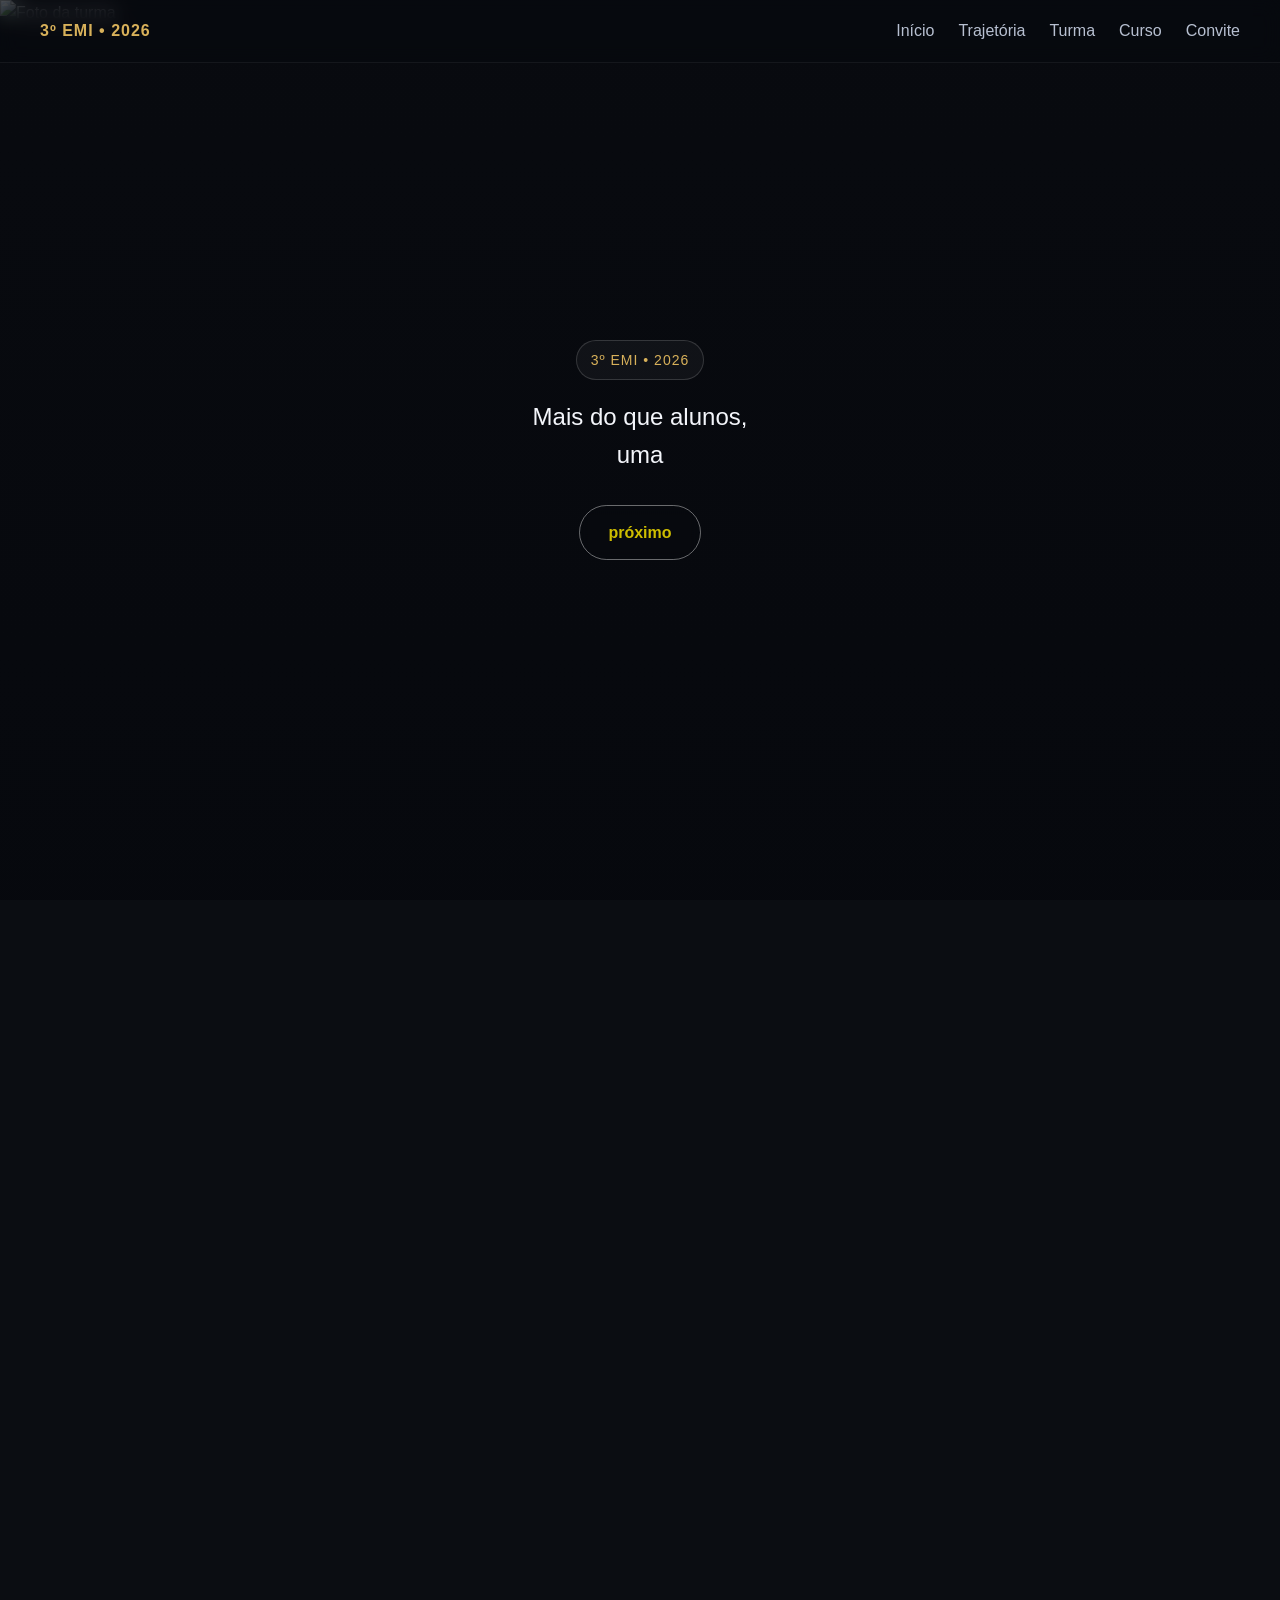
==== commit 1ccfb7c5: "Update index.html" ====
--- a/luann/index.html
+++ b/luann/index.html
@@ -32,11 +32,11 @@
 Mais do que alunos, <br>
 uma história sendo construída.</p>
 
-      <a href="trajetoria.html" class="btn-primary">próximo</a>
+<div class="btn-center">
+  <a href="trajetoria.html" class="btn-primary">próximo</a>
+</div>
     </div>
   </section>
-
-  <!-- PÁGINA 2 - TRAJETÓRIA -->
  
   <!-- PÁGINA 3 - A TURMA -->
   <section id="turma" class="section">
--- a/luann/style.css
+++ b/luann/style.css
@@ -1,440 +1,451 @@
+:root {
+  --bg: #0b0d12;
+  --bg-soft: #11151d;
+  --text: #f5f7fb;
+  --muted: #b7c0d1;
+  --accent: #4da3ff;
+  --accent-2: #d8b15a;
+  --card: rgba(255, 255, 255, 0.05);
+  --border: rgba(255, 255, 255, 0.12);
+  --shadow: 0 20px 50px rgba(0, 0, 0, 0.35);
+}
+
+/* RESET TELA CHEIA */
 * {
-    margin: 0;
-    padding: 0;
-    box-sizing: border-box;
-}
+  margin: 0;
+  padding: 0;
+  box-sizing: border-box;
+}
+
+html, body {
+  height: 100%;
+  overflow-x: hidden;
+}
+
 
 body {
-    font-family: 'Inter', sans-serif;
-    background: #0a0a0a;
-    color: white;
-    overflow-x: hidden;
-    line-height: 1.6;
-}
-
-.container {
-    max-width: 1200px;
-    margin: 0 auto;
-    padding: 0 20px;
-}
-
-/* NAVBAR */
-.navbar {
-    position: fixed;
-    top: 0;
-    width: 100%;
-    background: rgba(10, 10, 10, 0.95);
-    backdrop-filter: blur(20px);
-    z-index: 1000;
-    padding: 1rem 0;
-}
-
-.nav-container {
-    max-width: 1200px;
-    margin: 0 auto;
-    padding: 0 20px;
-    display: flex;
-    justify-content: space-between;
-    align-items: center;
+  font-family: Arial, Helvetica, sans-serif;
+  background: var(--bg);
+  color: var(--text);
+  line-height: 1.6;
+  min-height: 100vh;
+}
+
+img { max-width: 100%; display: block; }
+a { text-decoration: none; color: inherit; }
+
+
+/* TOPBAR */
+.topbar {
+  position: fixed;
+  top: 0;
+  width: 100%;
+  z-index: 1000;
+  padding: 18px 40px;
+  display: flex;
+  justify-content: space-between;
+  align-items: center;
+  background: rgba(5, 8, 14, 0.4);
+  backdrop-filter: blur(10px);
+  border-bottom: 1px solid rgba(255,255,255,0.06);
 }
 
 .logo {
-    font-size: 1.5rem;
-    font-weight: 700;
-    color: #4a90e2;
-}
-
-.nav-links {
-    display: flex;
-    gap: 2rem;
-}
-
-.nav-link {
-    color: rgba(255,255,255,0.7);
-    text-decoration: none;
-    font-weight: 500;
-    transition: all 0.3s ease;
-}
-
-.nav-link:hover, .nav-link.active {
-    color: #4a90e2;
-}
-
-/* PÁGINAS */
-.page {
-    min-height: 100vh;
-    display: none;
-    opacity: 0;
-    transition: all 0.8s ease;
-}
-
-.page.active {
-    display: block;
-    opacity: 1;
-}
-
-/* HOME */
-#home {
-    background: url('imagem/pessoas.png') center/cover;
-    display: flex;
-    align-items: center;
-    position: relative;
+  font-weight: bold;
+  color: var(--accent-2);
+  letter-spacing: 1px;
+}
+
+.topbar nav {
+  display: flex;
+  gap: 24px;
+}
+
+.topbar nav a {
+  color: var(--muted);
+  transition: 0.3s;
+}
+
+.topbar nav a:hover { color: white; }
+
+/* HERO */
+.hero {
+  position: relative;
+  min-height: 100vh;
+  display: flex;
+  align-items: center;
+  justify-content: center;
+}
+
+.hero-bg {
+  position: absolute;
+  inset: 0;
+  width: 100%;
+  height: 100%;
+  object-fit: cover;
 }
 
 .hero-overlay {
-    position: absolute;
-    top: 0;
-    left: 0;
-    right: 0;
-    bottom: 0;
-    background: rgba(0, 0, 0, 0.75);  /* Escurece a foto */
-    display: flex;
-    align-items: center;
+  position: absolute;
+  inset: 0;
+  background: linear-gradient(to bottom, rgba(5,7,12,0.45), rgba(5,7,12,0.75));
+  z-index: 1;
+}
+
+.hero-content {
+  position: relative;
+  z-index: 2;
+  text-align: center;
+  padding: 20px;
+  max-width: 900px;
+}
+
+.tag {
+  display: inline-block;
+  margin-bottom: 18px;
+  padding: 8px 14px;
+  border: 1px solid rgba(255,255,255,0.15);
+  border-radius: 999px;
+  color: var(--accent-2);
+  background: rgba(255,255,255,0.04);
+  font-size: 14px;
+  letter-spacing: 1px;
+}
+
+.typed-text {
+  font-size: 24px;
+  color: #f3f5fa;
+  min-height: 70px;
+  margin-bottom: 30px;
+}
+
+/* BOTÕES */
+.btn-primary, .btn-secondary {
+  display: inline-block;
+  padding: 14px 28px;
+  border-radius: 999px;
+  font-weight: bold;
+  transition: 0.3s;
+  cursor: pointer;
+  border: none;
+  font-size: 16px;
+}
+
+.btn-center {
+  display: flex;
+  justify-content: center;
+  margin-top: 30px;
+}
+
+.btn-primary {
+  background: transparent;
+  color: rgb(206, 189, 0);
+  border: 1px solid rgba(255,255,255,0.4);
+  backdrop-filter: blur(6px);
+  justify-content: center;
+}
+
+.btn-primary:hover {
+  transform: translateY(-2px);
+  opacity: 0.95;
+}
+
+.btn-secondary {
+  background: transparent;
+  border: 1px solid rgba(255,255,255,0.2);
+  color: white;
+}
+
+.btn-secondary:hover { background: rgba(255,255,255,0.08); }
+
+/* SEÇÕES GERAIS */
+.section { padding: 110px 24px; }
+.dark-section { background: linear-gradient(180deg, #04102d, #051439); }
+.soft-section { background: linear-gradient(180deg, #131924, #1a2230); }
+.final-section { background: radial-gradient(circle at top, #162033, #0b0d12 60%); }
+
+.container { max-width: 1150px; margin: 0 auto; }
+.narrow { max-width: 800px; text-align: center; }
+
+.section-title {
+  text-align: center;
+  font-size: 42px;
+  margin-bottom: 12px;
+  color: white;
+  font-family: Georgia, 'Times New Roman', Times, serif;
+  font-size: 60px;
+}
+
+.section-subtitle {
+  text-align: center;
+  color: var(--muted);
+  margin-bottom: 50px;
+  font-family: Georgia, 'Times New Roman', Times, serif;
+  font-size: 25px;
+}
+
+/* TRAJETORIA */
+.foto {
+  width: 100%;
+  height: 250px;
+  object-fit: cover;
+  border-radius: 15px;
+  transition: transform 0.3s ease;
+}
+
+.foto:hover { transform: scale(1.05); }
+
+.frase {
+  font-style: italic;
+  color: white;
+  line-height: 1.6;
+  font-size: 1.1rem;
+  font-weight: 500;
+  text-shadow: 1px 1px 3px rgba(0,0,0,0.7);
+  padding: 0 10px;
+  margin: 0;
+}
+
+/* ALUNOS */
+.students-grid {
+  display: grid;
+  grid-template-columns: repeat(4, 1fr);
+  gap: 22px;
+}
+
+.student-card {
+  position: relative;
+  overflow: hidden;
+  border-radius: 22px;
+  height: 340px;
+  background: #111;
+  box-shadow: var(--shadow);
+}
+
+.student-card img {
+  width: 100%;
+  height: 100%;
+  object-fit: cover;
+  transition: transform 0.5s ease;
+}
+
+.student-card:hover img { transform: scale(1.08); }
+
+.student-overlay {
+  position: absolute;
+  inset: 0;
+  background: linear-gradient(to top, rgba(5,7,12,0.92), rgba(5,7,12,0.18));
+  display: flex;
+  flex-direction: column;
+  justify-content: flex-end;
+  padding: 20px;
+  opacity: 0;
+  transition: 0.35s;
+}
+
+.student-card:hover .student-overlay { opacity: 1; }
+.student-overlay h3 { margin-bottom: 6px; }
+
+/* CURSO */
+.skills-area {
+  display: grid;
+  grid-template-columns: 1fr 1fr;
+  gap: 50px;
+  align-items: center;
+}
+
+.skills-list {
+  margin-top: 18px;
+  list-style: none;
+}
+
+.skills-list li {
+  margin-bottom: 12px;
+  font-size: 18px;
+}
+
+.skill { margin-bottom: 24px; }
+.skill span { display: block; margin-bottom: 8px; }
+
+.bar {
+  width: 100%;
+  height: 14px;
+  background: rgba(255,255,255,0.08);
+  border-radius: 999px;
+  overflow: hidden;
+}
+
+.fill {
+  height: 100%;
+  border-radius: 999px;
+  background: linear-gradient(90deg, var(--accent), var(--accent-2));
+}
+
+/* VIRADA & CONVITE */
+.big-text {
+  font-size: 28px;
+  margin-bottom: 22px;
+  color: #eef3ff;
+}
+
+.convite-box {
+  background: rgba(255,255,255,0.04);
+  border: 1px solid rgba(255,255,255,0.12);
+  border-radius: 28px;
+  padding: 50px 30px;
+  box-shadow: var(--shadow);
+}
+
+.suspense {
+  font-size: 22px;
+  color: var(--muted);
+  margin-bottom: 10px;
+}
+
+.delay { margin-bottom: 26px; }
+.professor {
+  font-size: 48px;
+  color: var(--accent-2);
+  margin-bottom: 20px;
+}
+
+.question {
+  font-size: 28px;
+  margin-bottom: 26px;
+}
+
+.buttons {
+  display: flex;
+  justify-content: center;
+  gap: 16px;
+  flex-wrap: wrap;
+}
+
+.mensagem-final {
+  margin-top: 30px;
+  padding: 24px;
+  border-radius: 20px;
+  background: rgba(77, 163, 255, 0.1);
+  border: 1px solid rgba(77, 163, 255, 0.25);
+}
+
+.hidden { display: none; }
+
+/* ANIMAÇÕES */
+.reveal {
+  opacity: 0;
+  transform: translateY(40px);
+  transition: 0.9s ease;
+}
+
+.reveal.active {
+  opacity: 1;
+  transform: translateY(0);
+}
+
+/* RESPONSIVO */
+@media (max-width: 992px) {
+  .topbar {
+    padding: 16px 20px;
+    flex-direction: column;
+    gap: 12px;
+  }
+  .topbar nav {
+    flex-wrap: wrap;
     justify-content: center;
-}
-
-.hero-content {
-    text-align: center;
-    max-width: 800px;
-}
-
-.hero-title {
-    font-size: 1.2rem;
-    margin-bottom: 1rem;
-    opacity: 0;
-    animation: fadeInUp 1s 0.5s forwards;
-}
-
-.highlight {
-    color: #4a90e2;
-    font-weight: 700;
-}
-
-.year {
-    color: #ffd700;
-}
-
-.hero-main {
-    font-size: 4rem;
-    font-weight: 700;
-    margin-bottom: 2rem;
-    opacity: 0;
-    animation: fadeInUp 1s 0.8s forwards;
-}
-
-.hero-subtitle {
-    font-size: 1.4rem;
-    margin-bottom: 3rem;
-    opacity: 0;
-    animation: fadeInUp 1s 1.1s forwards;
-    max-width: 600px;
-    margin-left: auto;
-    margin-right: auto;
-}
-
-.cta-button {
-    background: linear-gradient(135deg, #4a90e2, #357abd);
-    border: none;
-    padding: 1rem 3rem;
-    border-radius: 50px;
-    font-size: 1.1rem;
-    font-weight: 600;
-    cursor: pointer;
-    transition: all 0.3s ease;
-    opacity: 0;
-    animation: fadeInUp 1s 1.4s forwards;
-}
-
-.cta-button:hover {
-    transform: translateY(-3px);
-    box-shadow: 0 20px 40px rgba(74,144,226,0.4);
-}
-
-/* TIMELINE */
-#trajetoria {
-    padding: 120px 0;
-    background: linear-gradient(180deg, #0a0a0a 0%, #1a1a1a 100%);
-}
-
-.section-title {
-    font-size: 3rem;
-    text-align: center;
-    margin-bottom: 4rem;
-    background: linear-gradient(135deg, #4a90e2, #ffd700);
-    -webkit-background-clip: text;
-    -webkit-text-fill-color: transparent;
-    background-clip: text;
-}
-
-.timeline {
-    max-width: 800px;
-    margin: 0 auto;
-    position: relative;
-}
-
-.timeline::before {
-    content: '';
-    position: absolute;
-    left: 50%;
-    top: 0;
-    bottom: 0;
-    width: 3px;
-    background: linear-gradient(180deg, #4a90e2, #ffd700);
-    transform: translateX(-50%);
-}
-
-.timeline-item {
-    display: flex;
-    margin-bottom: 6rem;
-    opacity: 0;
-    transform: translateY(50px);
-    transition: all 0.8s ease;
-}
-
-.timeline-item:nth-child(odd) {
-    justify-content: flex-end;
-    padding-left: 0;
-    padding-right: 50%;
-}
-
-.timeline-item:nth-child(even) {
-    justify-content: flex-start;
-    padding-right: 0;
-    padding-left: 50%;
-}
-
-.timeline-year {
-    position: absolute;
-    top: -20px;
-    background: #4a90e2;
-    color: white;
-    padding: 0.5rem 1rem;
-    border-radius: 20px;
-    font-weight: 600;
-    font-size: 0.9rem;
-}
-
-.timeline-item:nth-child(odd) .timeline-year {
-    right: -10%;
-}
-
-.timeline-item:nth-child(even) .timeline-year {
-    left: -10%;
-}
-
-.timeline-content {
-    background: rgba(255,255,255,0.05);
-    backdrop-filter: blur(20px);
-    padding: 2rem;
-    border-radius: 20px;
-    border: 1px solid rgba(255,255,255,0.1);
-    max-width: 400px;
-    position: relative;
-}
-
-.timeline-content img {
-    width: 100%;
-    height: 200px;
-    object-fit: cover;
-    border-radius: 15px;
-    margin-bottom: 1rem;
-}
-
-/* TURMA */
-#turma {
-    padding: 120px 0;
-    background: #111;
-}
-
-.grid-alunos {
-    display: grid;
-    grid-template-columns: repeat(auto-fit, minmax(250px, 1fr));
-    gap: 2rem;
-    margin-top: 3rem;
-}
-
-.aluno-card {
-    text-align: center;
-    padding: 2rem;
-    background: rgba(255,255,255,0.03);
-    border-radius: 20px;
-    border: 1px solid rgba(255,255,255,0.1);
-    cursor: pointer;
-    transition: all 0.3s ease;
-    position: relative;
-    overflow: hidden;
-}
-
-.aluno-card::before {
-    content: attr(data-hover);
-    position: absolute;
-    bottom: -100%;
-    left: 0;
-    right: 0;
-    background: rgba(74,144,226,0.95);
-    color: white;
-    padding: 1rem;
-    border-radius: 0 0 20px 20px;
-    transition: all 0.3s ease;
-    font-size: 0.9rem;
-    font-weight: 500;
-}
-
-.aluno-card:hover::before {
-    bottom: 0;
-}
-
-.aluno-card:hover {
-    transform: translateY(-10px);
-    border-color: #4a90e2;
-}
-
-.aluno-card img {
-    width: 120px;
-    height: 120px;
-    border-radius: 50%;
-    object-fit: cover;
-    margin-bottom: 1rem;
-    border: 3px solid rgba(74,144,226,0.3);
-}
-
-/* CURSO */
-#curso {
-    padding: 120px 0;
-    background: linear-gradient(135deg, #0a0a0a 0%, #1a1a1a 100%);
-}
-
-.section-intro {
-    text-align: center;
-    font-size: 1.2rem;
-    margin-bottom: 4rem;
-    opacity: 0.8;
-    max-width: 600px;
-    margin: 0 auto 4rem;
-}
-
-.skills-grid {
-    display: grid;
-    grid-template-columns: repeat(auto-fit, minmax(300px, 1fr));
-    gap: 2rem;
-}
-
-.skill-item {
-    text-align: center;
-}
-
-.skill-icon {
-    font-size: 3rem;
-    margin-bottom: 1rem;
-}
-
-.skill-bar {
-    background: rgba(255,255,255,0.1);
-    height: 8px;
-    border-radius: 4px;
-    overflow: hidden;
-    margin-top: 1rem;
-}
-
-.skill-progress {
-    height: 100%;
-    background: linear-gradient(90deg, #4a90e2, #ffd700);
-    border-radius: 4px;
-    transition: width 2s ease;
-}
-
-/* VIRADA */
-#virada {
-    padding: 120px 0;
-    background: linear-gradient(135deg, #1a1a1a 0%, #2a2a2a 100%);
-}
-
-.emotional {
-    color: #ffd700 !important;
-}
-
-.emotional-text {
-    font-size: 1.5rem;
-    text-align: center;
-    margin-bottom: 2rem;
-    opacity: 0;
-    transform: translateY(30px);
-}
-
-/* CONVITE */
-#convite {
-    padding: 120px 0;
-    background: radial-gradient(circle at center, #1a1a1a 0%, #0a0a0a 100%);
-    display: flex;
-    align-items: center;
-    min-height: 100vh;
-}
-
-.convite-container {
-    max-width: 800px;
-    margin: 0 auto;
-    text-align: center;
-}
-
-.convite-reveal, .professor-reveal, .convite-final {
-    opacity: 0;
-    transform: translateY(50px);
-    transition: all 1s ease;
-}
-
-.convite-texto {
-    font-size: 1.8rem;
-    margin-bottom: 2rem;
-    max-width: 600px;
-    margin-left: auto;
-    margin-right: auto;
-}
-
-.professor-nome {
-    font-size: 5rem;
-    font-weight: 800;
-    background: linear-gradient(135deg, #ffd700, #4a90e2);
-    -webkit-background-clip: text;
-    -webkit-text-fill-color: transparent;
-    background-clip: text;
-    margin: 3rem 0;
-}
-
-.convite-final h2 {
-    font-size: 2.5rem;
-}
-
-        .titulo {
-            font-size: 3.5rem;
-            font-weight: 700;
-            margin-bottom: 0.5rem;
-            letter-spacing: -0.02em;
-        }
-
-        .subtitulo {
-            font-size: 1.3rem;
-            font-weight: 500;
-            color: #b0b0b0;
-            margin-bottom: 2rem;
-        }
-
-        .frase {
-            font-size: 1.4rem;
-            font-weight: 300;
-            line-height: 1.5;
-            max-width: 600px;
-            color: #d0d0d0;
-            text-align: center;
-        }
-
-        @media (max-width: 768px) {
-            .titulo {
-                font-size: 2.5rem;
-            }
-            .subtitulo {
-                font-size: 1.1rem;
-            }
-            .frase {
-                font-size: 1.2rem;
-            }
-        }
+    gap: 14px;
+  }
+  .students-grid { grid-template-columns: repeat(2, 1fr); }
+  .skills-area { grid-template-columns: 1fr; }
+  .full-screen { padding: 60px 20px !important; }
+}
+
+@media (max-width: 600px) {
+  .section-title { font-size: 30px; }
+  .students-grid { grid-template-columns: 1fr; }
+  .foto { height: 200px; }
+  .full-screen { padding: 40px 15px !important; }
+}
+
+.galeria-tela-cheia {
+  width: 100%;
+  padding: 0;
+}
+
+.galeria-fotos {
+  display: grid;
+  grid-template-columns: repeat(7, 1fr);
+  gap: 0;
+  width: 100%;
+}
+
+.foto-card {
+  position: relative;
+  overflow: hidden; /* ESSENCIAL */
+}
+
+.foto-card img {
+  width: 100%;
+  aspect-ratio: 1 / 1;
+  object-fit: cover;
+  object-position: center;
+  display: block;
+  border-radius: 0;
+  transition: transform 0.35s ease;
+}
+
+.foto-overlay {
+  position: absolute;
+  top: 0;
+  left: 0;
+  width: 100%;
+  height: 100%;
+
+  background: rgba(0, 0, 0, 0.7); /* escurece toda a foto */
+
+  display: flex;
+  align-items: center;
+  justify-content: center;
+
+  opacity: 0;
+  transition: opacity 0.35s ease;
+
+  pointer-events: none;
+}
+
+.foto-overlay span {
+  color: #fff;
+  font-size: 20px;
+  font-weight: 600;
+  line-height: 1.3;
+}
+
+.foto-card.ativa {
+  transform: scale(1.08);
+  z-index: 20;
+  box-shadow: 0 18px 40px rgba(0,0,0,0.35);
+}
+
+.foto-card.ativa img {
+  transform: scale(1.08);
+}
+
+.foto-card.ativa .foto-overlay {
+  opacity: 1;
+}
+
+@media (max-width: 900px) {
+  .galeria-fotos {
+    grid-template-columns: repeat(3, 1fr);
+  }
+}
+
+@media (max-width: 600px) {
+  .galeria-fotos {
+    grid-template-columns: repeat(2, 1fr);
+  }
+
+  .foto-overlay span {
+    font-size: 16px;
+  }
+}
